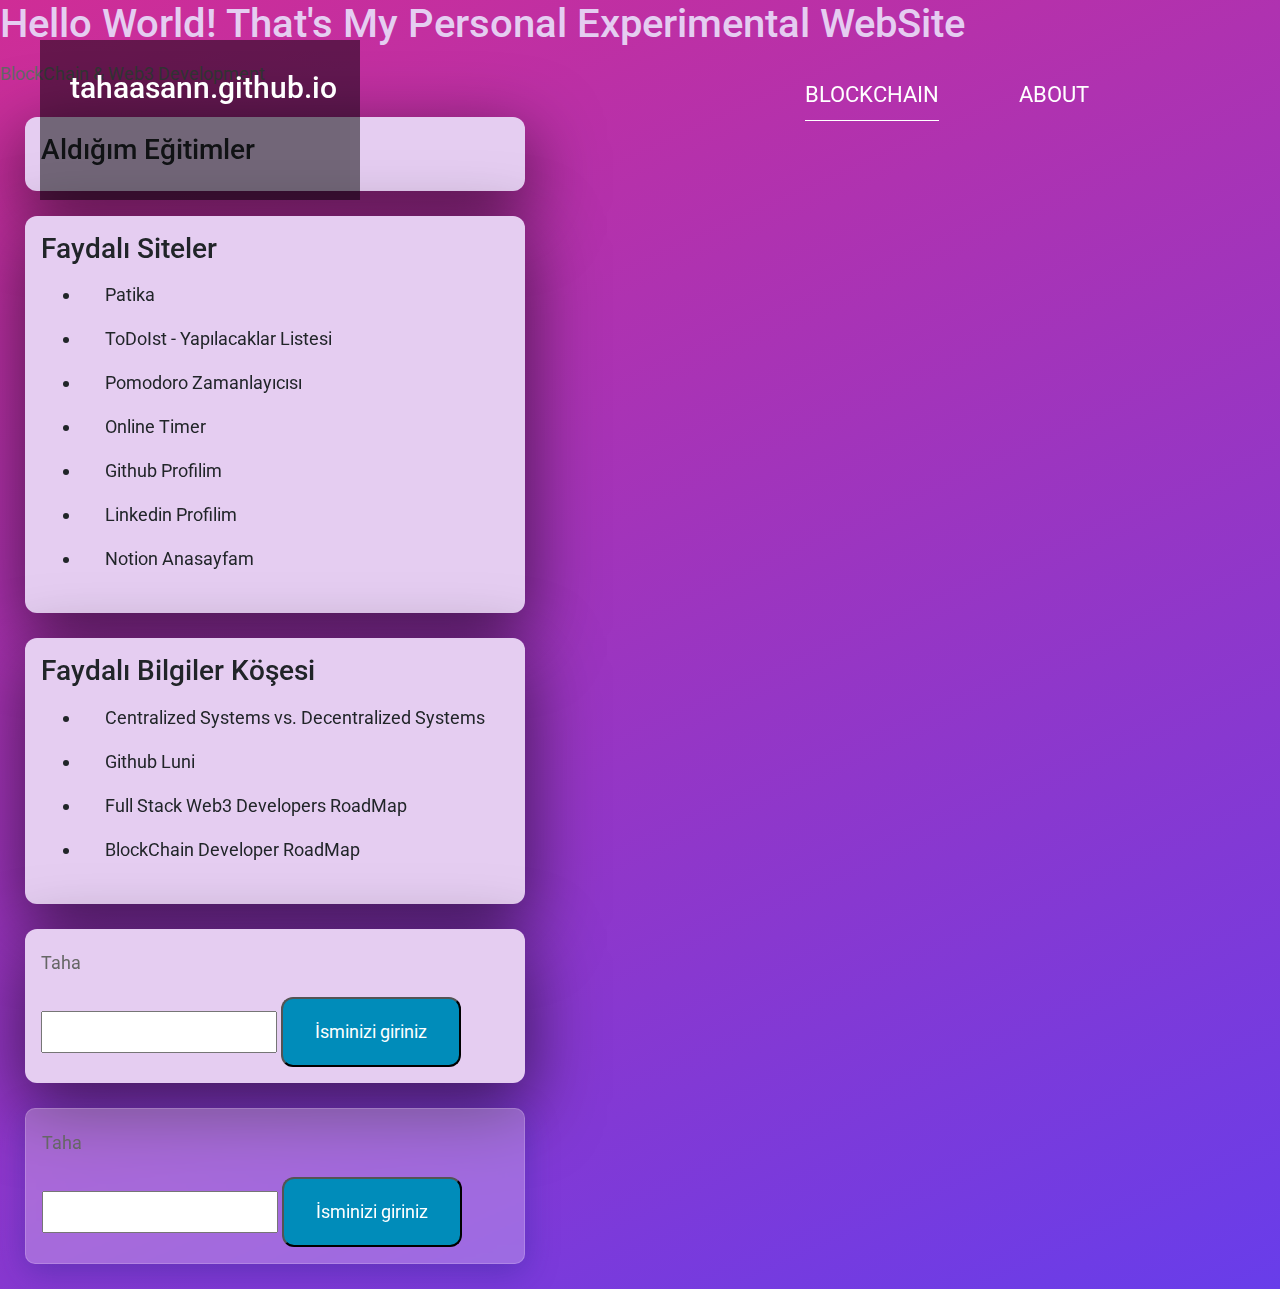
==== index.html @ 76622347 "Update index.html" ====
<!DOCTYPE html>
<html lang="en">
<head>
    <meta charset="UTF-8">
    <meta http-equiv="X-UA-Compatible" content="IE=edge">
    <meta name="viewport" content="width=device-width, initial-scale=1.0">
    <title>Tahaasann.github.io</title>
    <link rel="icon" href="real_photos.ico" type="image/x-icon" />
    <link rel="preconnect" href="https://fonts.googleapis.com">
    <link rel="preconnect" href="https://fonts.gstatic.com" crossorigin>
    <link href="https://fonts.googleapis.com/css2?family=Roboto:wght@100;300&display=swap" rel="stylesheet">
    <link rel="stylesheet" href="/css/bootstrap.min.css">
    <link rel="stylesheet" href="/css/blog.css">
    <style>
        body{
        font-family: 'Roboto', sans-serif;
        background: rgb(104,61,234);
        background: linear-gradient(336deg, rgba(104,61,234,1) 0%, rgba(207,45,150,1) 100%);
        }
    
    </style>
</head>
<body>
    <div class="position-absolute tm-site-header">
    <div class="container-fluid position-relative">
        <div class="row">
            <div>
                <a href="/" class="tm-bg-black text-center tm-logo-container">
                  
                    <h1 class="tm-site-name">tahaasann.github.io</h1>
                </a>
            </div>
            <div class="col-5 col-md-8 ml-auto mr-0">
                <div class="tm-site-nav">
                    <nav class="navbar navbar-expand-lg mr-0 ml-auto" id="tm-main-nav">
                        <button class="navbar-toggler tm-bg-black py-2 px-3 mr-0 ml-auto collapsed" type="button"
                            data-toggle="collapse" data-target="#navbar-nav" aria-controls="navbar-nav"
                            aria-expanded="false" aria-label="Toggle navigation">
                            <span>
                                <i class="fas fa-bars tm-menu-closed-icon"></i>
                                <i class="fas fa-times tm-menu-opened-icon"></i>
                            </span>
                        </button>
                        <div class="collapse navbar-collapse tm-nav" id="navbar-nav">
                            <ul class="navbar-nav text-uppercase">
                                <li class="nav-item active">
                                    <a class="nav-link tm-nav-link" href="/html/blockchain.html">Blockchain <span class="sr-only">(current)</span></a>
                                </li>
                                <li class="nav-item">
                                    <a class="nav-link tm-nav-link" href="/about">About</a>
                                </li>
                                <li class="nav-item">
                                    <a class="nav-link tm-nav-link" href="#"></a>
                                </li>
                            </ul>
                        </div>
                    </nav>
                </div>
            </div>
        </div>
    </div>
</div>
<div>
    <h1 style="color:#e5cdf1;">Hello World! That's My Personal Experimental WebSite</h1>
    <a href="/html/blockchain.html" style="text-decoration:none">BlockChain & Web3 Development </a>
    <div style="margin: 25px; padding: 5px; border-radius:12px; background-color:#e5cdf1;  width:500px; transform-style: preserve-3d; padding: 16px; box-shadow: rgba(0, 0, 0, 0.56) 0px 22px 70px 4px; ">
    <h3>Aldığım Eğitimler</h3>
    <ul class="dropdown-menu">
    <li><a class="dropdown-item" href="https://app.patika.dev/courses/web3-fundamentals/" target="_blank" style="text-decoration:none">Patika & NEAR Web3 Fundamentals</a></li>
    <li><a class="dropdown-item" href="https://app.patika.dev/paths/baslangic-seviye-frontend-web-development-patikasi" target="_blank" style="text-decoration:none">Patika Başlangıç seviye FrontEnd Development Patikası</a></li>
    
  </ul>

    
    </div>
    <div style="margin: 25px; padding: 5px; border-radius:12px; background-color:#e5cdf1;  width:500px; transform-style: preserve-3d; padding: 16px; box-shadow: rgba(0, 0, 0, 0.56) 0px 22px 70px 4px;">
    
        <h3>Faydalı Siteler</h3>
    <ul>
    <li><a class="dropdown-item" href="https://patika.dev" target="_blank" style="text-decoration:none; ">Patika</a></li>
    <li><a class="dropdown-item" href="https://todoist.com/app/project/2289766254" target="_blank" style="text-decoration:none; ">ToDoIst - Yapılacaklar Listesi</a></li>
    <li><a class="dropdown-item" href="https://pomodoro-tracker.com/" target="_blank" style="text-decoration:none; ">Pomodoro Zamanlayıcısı</a></li>
    <li><a class="dropdown-item" href="https://onlinesaat.web.tr/zamanlayici/#countdown=00:05:00&enabled=0&seconds=300&title=Zamanlay%C4%B1c%C4%B1&sound=xylophone&loop=1" target="_blank" style="text-decoration:none; ">Online Timer</a></li>
    <li><a class="dropdown-item" href="https://github.com/tahaasann" target="_blank" style="text-decoration:none; ">Github Profilim</a></li>
    <li><a class="dropdown-item" href="https://linkedin.com/in/tahasasan/" target="_blank" style="text-decoration:none; ">Linkedin Profilim</a></li>
    <li><a class="dropdown-item" href="https://notion.so/tahaasann" target="_blank" style="text-decoration:none; ">Notion Anasayfam</a></li>
  </ul>

        
    </div>
    
    
    <div style="margin: 25px; padding: 5px; border-radius:12px; background-color:#e5cdf1; ; width:500px; transform-style: preserve-3d; padding: 16px; box-shadow: rgba(0, 0, 0, 0.56) 0px 22px 70px 4px;">
    <h3>Faydalı Bilgiler Köşesi</h3>
    <ul>
        <li><a class="dropdown-item" href="https://docs.google.com/spreadsheets/d/14qEfA_h-ViTBBJ3-wXwnUwC5MDIHUa2sST0l69hvb9c/edit#gid=0" target="_blank" style="text-decoration:none; ">Centralized Systems vs. Decentralized Systems</a></li>
        <li><a class="dropdown-item" href="https://github.com/LuNiZz/siber-guvenlik-sss" target="_blank" style="text-decoration:none; ">Github Luni</a></li>
        <li><a class="dropdown-item" href="https://www.linkedin.com/pulse/how-become-full-stack-blockchain-developerdapp-developer-gr/" target="_blank" style="text-decoration:none; ">Full Stack Web3 Developers RoadMap</a></li>
        <li><a class="dropdown-item" href="https://twitter.com/scdevstr/status/1472898837513703426" target="_blank" style="text-decoration:none; ">BlockChain Developer RoadMap</a></li>
    </ul>
    </div>
    <div style="margin: 25px; padding: 5px; border-radius:12px; background-color:#e5cdf1; width:500px; transform-style: preserve-3d; padding: 16px; box-shadow: rgba(0, 0, 0, 0.56) 0px 22px 70px 4px; ">
        <p id="name">Taha</p>
        <input type="text" id="veri">
        <button id="ekle" style="padding: 15px 32px; border-radius : 12px; background-color:#008CBA; color:#FFFFFF ">İsminizi giriniz</button>
    </div>
    
    <div style="margin: 25px; padding: 5px; background-color: rgba(45, 115, 253, 0);  width:500px; transform-style: preserve-3d; padding: 16px;  background: rgba( 255, 255, 255, 0.25 );
box-shadow: 0 8px 32px 0 rgba( 31, 38, 135, 0.37 );
backdrop-filter: blur( 4px );
-webkit-backdrop-filter: blur( 4px );
border-radius: 10px;
border: 1px solid rgba( 255, 255, 255, 0.18 );">
        <p id="name">Taha</p>
        <input type="text" id="veri">
        <button id="ekle" style="padding: 15px 32px; border-radius : 12px; background-color:#008CBA; color:#FFFFFF ">İsminizi giriniz</button>
    </div>
    </div>
    <script src="js/script.js"></script>
    
</body>
</html>
---- css/blog.css ----
/*

TemplateMo 552 Video Catalog

https://templatemo.com/tm-552-video-catalog

*/

html { scroll-behavior: smooth; overflow-x: hidden; }

body {
    margin: 0;
    padding: 0;
    font-family: 'Source Sans Pro', sans-serif;
    font-size: 18px;
    line-height: 2em;
    overflow-x: hidden;
}

a {
    transition: all 0.3s ease;
    color: #666;
}

a:hover {
    color: #29BBCC;
    text-decoration: none;
}

h2, p { color: #666666; }

.tm-site-header {
    position: absolute;
    z-index: 1000;
    width: 100%;
    top: 0;
    left: 0;
    padding: 40px;
}

.tm-logo-container {
    display: block;
    padding: 30px;
    width: 320px;
    height: 160px;
}

.tm-site-logo { font-size: 3rem; }
.tm-site-name { font-size: 1.9rem; }

#tm-video-container {
    max-height: 720px;
    overflow: hidden;
    background-color: #333;
}

#tm-video {
    width: 100%;
    height: auto;
}

.tm-bg-black {
    background-color: rgba(0,0,0,0.5);
    color: white;
}

.tm-bg-gray { background-color: #F4F4F4; }
.tm-text-primary { color: #3399CC; }
.tm-text-secondary { color: #3CAFAF; }

.tm-nav-link {
    color: white;
    font-size: 1.4rem;    
}

#tm-main-nav .nav-item .nav-link { border-bottom: 1px solid transparent; }

#tm-main-nav .nav-item.active .nav-link,
#tm-main-nav .nav-item:hover .nav-link {
    border-bottom: 1px solid white;
    color: white;
}

.tm-welcome-container {
    position: absolute;
    width: 100%;
    height: 100%;
    display: flex;
    justify-content: center;
    flex-direction: column;
    z-index: 999;
}

.tm-welcome-container-inner { margin-top: 100px; }
.tm-welcome-text { font-size: 1.6rem; }

.btn {
    padding: 15px 60px;
    font-size: 1.6rem;
    border: none;
    cursor: pointer;
}

.btn-primary { background-color: #3399CC; }
.btn-primary:hover { background-color: #1674a0; }

/*
    Button hover effect: https://tympanus.net/Development/CreativeButtons/
*/

.tm-btn-animate {
    position: relative;
    overflow: hidden;
    -webkit-backface-visibility: hidden;
    -moz-backface-visibility: hidden;
    backface-visibility: hidden;
    transition: all 0.3s ease;
}

.tm-btn-animate:before {
    left: 0;
    top: -100%;
    position: absolute;
    height: 100%;
    width: 100%;
    line-height: 2.5;
    -webkit-transition: all 0.3s;
    -moz-transition: all 0.3s;
    transition: all 0.3s;
    font-family: "Font Awesome 5 Free";
    font-style: normal;
    font-weight: 900;
    line-height: 1;
    -webkit-font-smoothing: antialiased;
}

.tm-btn-animate:after {
    content: '';
    position: absolute;
    z-index: -1;
    -webkit-transition: all 0.3s;
    -moz-transition: all 0.3s;
    transition: all 0.3s;
}

.tm-btn-animate:hover:before { top: 13px; }

.tm-btn-animate span {
    display: inline-block;
    width: 100%;
    height: 100%;
    -webkit-transition: all 0.3s;
    -webkit-backface-visibility: hidden;
    -moz-transition: all 0.3s;
    -moz-backface-visibility: hidden;
    transition: all 0.3s;
    backface-visibility: hidden;
}

.tm-btn-animate:hover span {
    -webkit-transform: translateY(300%);
    -moz-transform: translateY(300%);
    -ms-transform: translateY(300%);
    transform: translateY(300%);
}

.tm-btn-cta {
    color: white;
    background-color: rgba(0,0,0,0.5);
}

.tm-btn-cta:before { font-size: 180%; }
.tm-btn-download:before { font-size: 120%; }
.tm-btn-submit:before { font-size: 120%; }
.tm-icon-down:before { content: '\f078'; }
.tm-icon-download:before { content: '\f019'; }
.tm-icon-submit:before { content: '\f1d8'; }
.tm-icon-submit:hover:before { top: 18px; }
.tm-btn-cta:hover { color: white; }

.tm-btn-download:hover,
.tm-btn-download:focus,
.tm-btn-submit:hover,
.tm-btn-submit:focus {
    color: white;
    background-color: #3399CC;
}

.tm-btn-download span { padding-top: 10px; }
.tm-btn-small { 
    padding: 10.5px 35px;
    font-size: 1.2rem; 
}

#tm-video-control-button {
    position: absolute;
    bottom: 20px;
    right: 20px;
    z-index: 1000;
}

.tm-content-container {
    max-width: 1422px;
    padding-top: 80px;
    padding-bottom: 35px;
}

.tm-page-title { font-size: 2.5rem; }
.tm-catalog-item-list { justify-content: start; }

.tm-catalog-item {
    max-width: 462px;
    display: flex;
    flex-direction: column;
    margin-bottom: 64px;
}

.tm-thumbnail-container { overflow: hidden; }
.tm-thumbnail-container img { transition: all 0.3s ease; }
.tm-thumbnail-container:hover img { transform: scale(1.2) rotate(5deg); }

.tm-img-overlay {
    top: 0;
    left: 0;
    width: 100%;
    height: 100%;
    display: flex;
    align-items: center;
    justify-content: center;
    background-color: rgba(0,0,0,0.4);
    cursor: pointer;
    transition: all 0.3s ease: ;
}

.tm-overlay-icon {
    color: #a7a7a7;
    opacity: 1;
    font-size: 2rem;
    padding: 10px 15px;
    background-color: rgba(0,0,0,0.5);
    border-radius: 50%;
    width: 70px;
    height: 70px;
    display: flex;
    align-items: center;
    justify-content: center;
    padding-right: 8px;
    z-index: 1002;
    transition: all 0.3s ease;  
}

.tm-img-overlay:hover { background-color: transparent; }
.tm-img-overlay:hover .tm-overlay-icon { opacity: 0; }
.tm-catalog-item-description { flex: 1; }

.tm-categories-container {
    display: flex;
    align-items: center;
}

.tm-categories-text { margin-right: 16px; }
.tm-category-list { font-size: 1.75rem; }
.tm-category-item { margin: 16px; }

.tm-category-link {
    color: #3399CC;
    padding: 10px;
    border-bottom: 3px solid transparent;
}

.tm-category-link.active,
.tm-category-link:hover {
    border-bottom: 3px solid #3399CC;
    color: #3399CC;
}

.tm-paging-link {
    background-color: #F4F4F4;
    margin-right: 12px;
    font-size: 1.5rem;
    width: 60px;
    height: 60px;
    display: flex;
    align-items: center;
    justify-content: center;
}

.nav-item.active > .tm-paging-link,
.nav-item:hover > .tm-paging-link {
    background-color: #CCC;
    color: #666666;
}

.tm-subscribe-form { 
    display: flex; 
    align-items: center;
}

.tm-subscribe-form > input {
    padding: 5px 15px;
    margin-right: 20px;
    flex: 1;
    max-width: 382px;
}

.tm-footer-links > li { margin-bottom: 10px; }

/*Video detail page*/

.tm-video-title { font-size: 2.5rem; }
.tm-share-box { 
    font-size: 1.4rem; 
    padding: 3rem;
}
.tm-share-box-title { font-size: 1.4rem; }

.tm-bg-white {
    background-color: white;
    border: 1px solid #CDCECF;
    border-radius: 5px;
}

.tm-share-button {
    width: 52px;
    height: 52px;
    display: flex;
    align-items: center;
    justify-content: center;
    margin-right: 24px;
}

.tm-share-button:last-child { margin-right: 0; }
.tm-text-link { color: #3399CC; }

.tm-likes-box,
.tm-btn-download {
    width: 280px;
    height: 60px;
}

.tm-likes-box { padding-top: 12px; }
.tm-video-description-box { max-width: 920px; }
.tm-text-gray { color: #6F7071; }

.tm-fixed-header {
    background-position: center;
    background-repeat: no-repeat;
    background-attachment: fixed;
    background-size: cover;    
    background-color: #666;
}

#tm-fixed-header-bg { height: 450px; }
.tm-fixed-header-1 { background-image: url(../img/video-detail-1.jpg); }
.tm-fixed-header-2 { background-image: url(../img/about-1.jpg); }
.tm-fixed-header-3 { background-image: url(../img/contact-1.jpg); }

video {
  width: 100%;
  height: auto;
}

.fa-facebook { color: #3b5998; }
.fa-twitter { color: #00acee; }
.fa-pinterest { color: #c8232c; }
.tm-liked-icon { display: none; }
.tm-not-liked-icon { display: inline-block; }
.tm-liked-icon, .tm-not-liked-icon { margin-top: 3px; }
.tm-liked .tm-liked-icon { display: inline-block; }
.tm-liked .tm-not-liked-icon { display: none; }
.tm-welcome-text-2 { max-width: 575px; }
.tm-share-button:hover { background-color: #e9ecef; }

/*About*/
.tm-about-text-container { max-width: 920px; }

.parallax-window {
    min-height: 270px;
    background: transparent;
}

.parallax-window-2 {
    min-height: 360px;
}

.tm-about-icon {
    color: #999;
}

/* Contact */
.mapouter{
    position:relative;
    text-align:right;
    height:540px;
    width:100%;
}

.gmap_canvas {
    overflow:hidden;
    background:none!important;
    height:540px;
    width:100%;
}

.form-control {
    font-size: 1.2rem;
    padding: 21px 25px;
}

.form-group {
    margin-bottom: 35px;
}

#contact-select {
    height: 60px;
    border-radius: 0;
}

#contact-select:not([multiple]) {
  -webkit-appearance: none;
  -moz-appearance: none;
  background-position: right 15px center;
  background-repeat: no-repeat;
  background-image: url(../img/select-arrow.png);
  padding: 14px 20px;
  padding-right: 20px;
  color: #666;
}
.tm-testimonial-text {
    max-width: 420px;
    font-style: italic;
}

@media (min-width: 992px) {
    #tm-main-nav .nav-item { margin: 20px 40px; }
    .navbar-expand-lg .navbar-nav .nav-link { padding: 8px 0px; }
    .navbar-expand-lg .navbar-collapse { justify-content: flex-end; }
}

@media (max-width: 1419px) {
    .tm-catalog-item { margin-bottom: 30px; }
}

@media (max-width: 991px) {
    .navbar {
        max-width: 220px;
        position: absolute;
        top: 0;
        right: 0;
        padding: 0;
    }
    
    .navbar-collapse {
        background-color: rgba(0,0,0,0.5);
        border-radius: 5px;
        border-top-right-radius: 0;
        padding: 10px 15px;
    }

    .nav-item { margin-bottom: 10px; }

    .navbar-toggler {
        border-bottom-left-radius: 0;
        border-bottom-right-radius: 0;
        width: 52px;
        height: 40px;
    }

    .navbar-toggler.collapsed {
        border-bottom-left-radius: .25rem;
        border-bottom-right-radius: .25rem;   
    }

    .navbar-toggler i.tm-menu-opened-icon { display: block; }
    .navbar-toggler i.tm-menu-closed-icon { display: none; }
    .navbar-toggler.collapsed i.tm-menu-opened-icon { display: none; }
    .navbar-toggler.collapsed i.tm-menu-closed-icon { display: block; }
    .tm-welcome-container-inner { margin-top: 150px; }
    .tm-welcome-text { font-size: 1.4rem; }

    #tm-video {
        width: 888px;
        height: 500px;
    }

    .tm-logo-container {
        height: 160px;
        width: 250px;
    }

    .tm-site-header { padding: 20px; }
    .tm-catalog-item-list { max-width: 924px; }
    .tm-share-box { max-width: 400px; }
}

@media (max-width: 879px) {
    .tm-categories-container {
        flex-direction: column;
        align-items: flex-start;
    }
}

@media (max-width: 640px) {
    .tm-subscribe-form { 
        flex-direction: column; 
        align-items: stretch;
    }

    .tm-subscribe-form > input {
       max-width: 100%;
    }

    .tm-subscribe-form input {
        margin-right: 0;
        margin-bottom: 15px;
    }

    .tm-share-box {
        padding-left: 1.5rem;
        padding-right: 1.5rem;
    }
}

@media (max-width: 419px) {
    .tm-testimonial {
        flex-direction: column;
    }
}
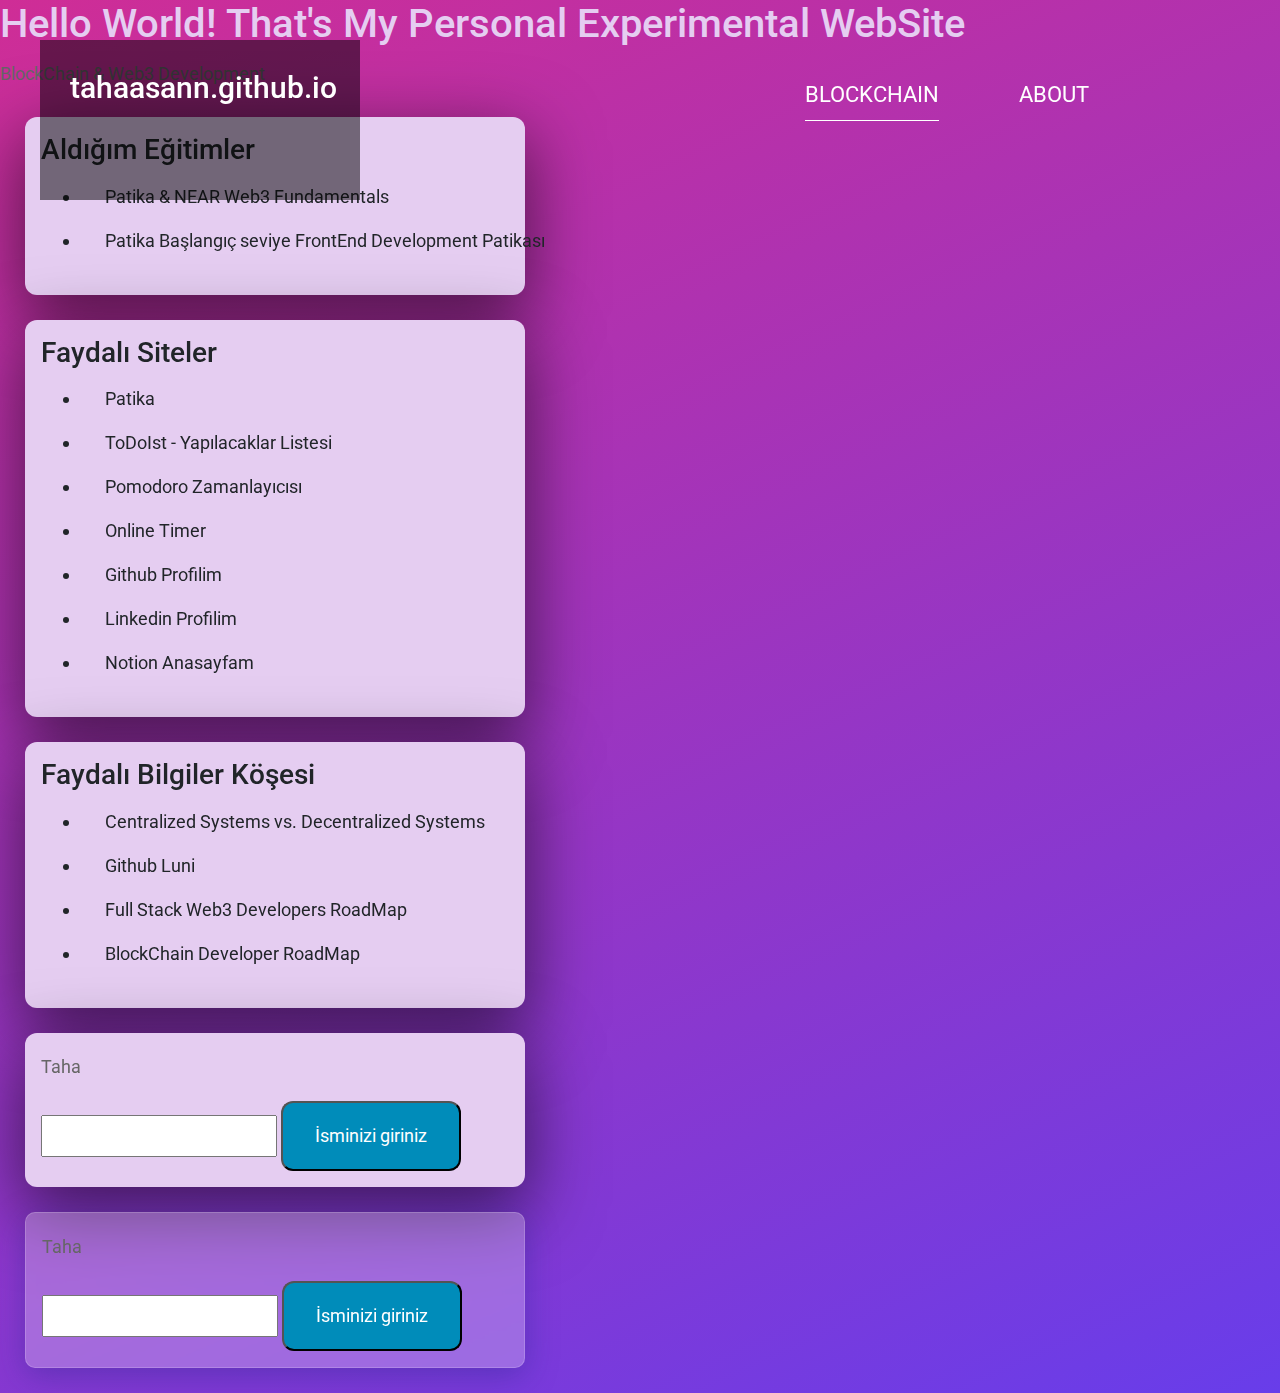
==== commit 7e26a3b9: "Update index.html" ====
--- a/index.html
+++ b/index.html
@@ -65,7 +65,7 @@
     <a href="/html/blockchain.html" style="text-decoration:none">BlockChain & Web3 Development </a>
     <div style="margin: 25px; padding: 5px; border-radius:12px; background-color:#e5cdf1;  width:500px; transform-style: preserve-3d; padding: 16px; box-shadow: rgba(0, 0, 0, 0.56) 0px 22px 70px 4px; ">
     <h3>Aldığım Eğitimler</h3>
-    <ul class="dropdown-menu">
+    <ul>
     <li><a class="dropdown-item" href="https://app.patika.dev/courses/web3-fundamentals/" target="_blank" style="text-decoration:none">Patika & NEAR Web3 Fundamentals</a></li>
     <li><a class="dropdown-item" href="https://app.patika.dev/paths/baslangic-seviye-frontend-web-development-patikasi" target="_blank" style="text-decoration:none">Patika Başlangıç seviye FrontEnd Development Patikası</a></li>
     
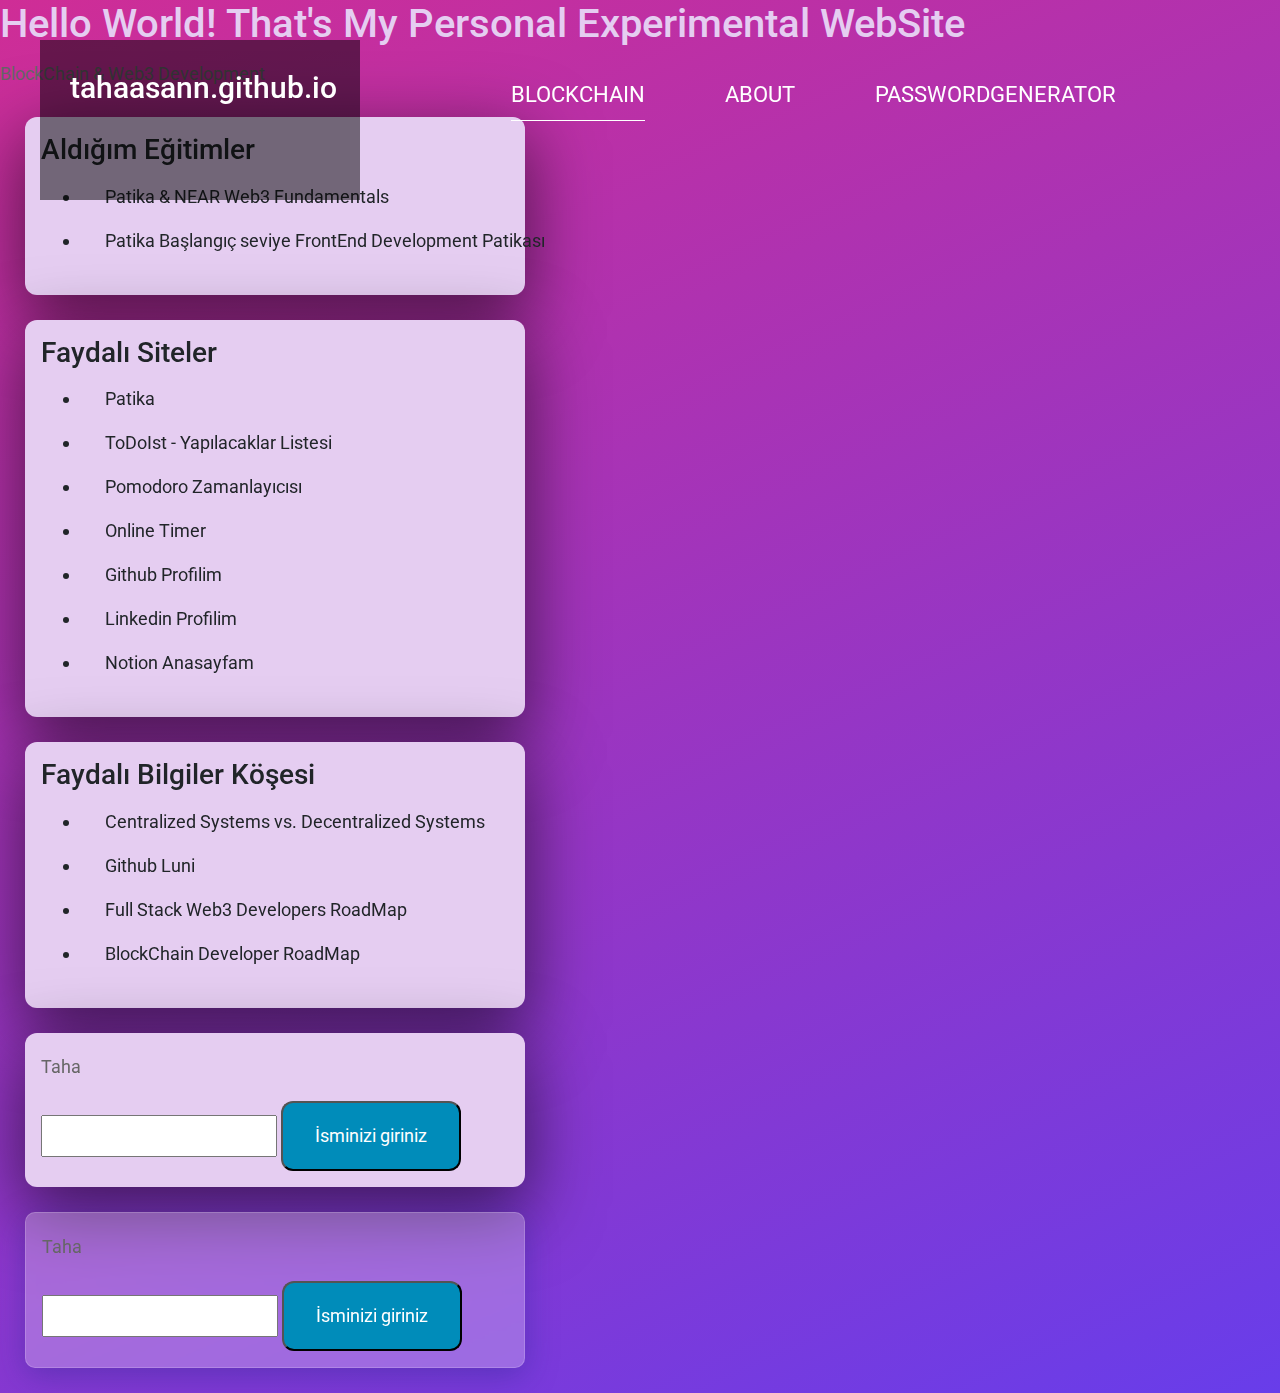
==== commit 74390ca8: "Update index.html" ====
--- a/index.html
+++ b/index.html
@@ -48,6 +48,9 @@
                                 </li>
                                 <li class="nav-item">
                                     <a class="nav-link tm-nav-link" href="/about">About</a>
+                                </li>
+                                <li class="nav-item">
+                                    <a class="nav-link tm-nav-link" href="/PWGenerator/index.html">PassWordGenerator</a>
                                 </li>
                                 <li class="nav-item">
                                     <a class="nav-link tm-nav-link" href="#"></a>
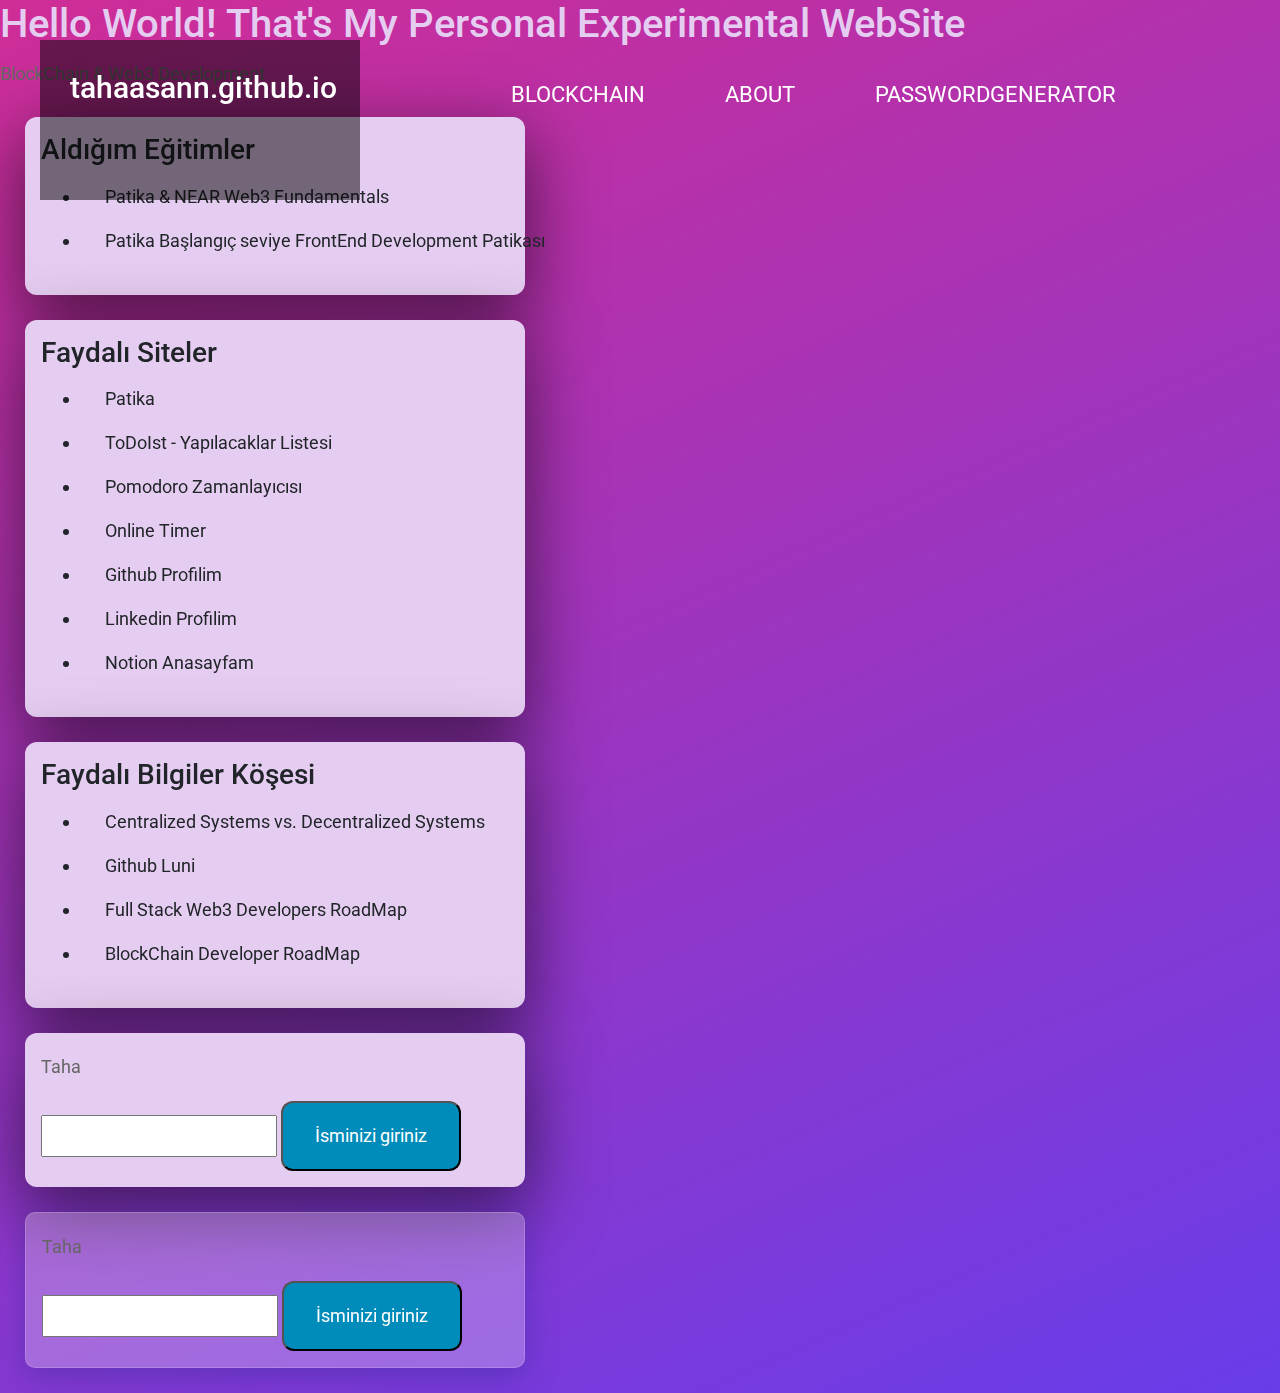
==== commit 8828b791: "Update index.html" ====
--- a/index.html
+++ b/index.html
@@ -43,7 +43,7 @@
                         </button>
                         <div class="collapse navbar-collapse tm-nav" id="navbar-nav">
                             <ul class="navbar-nav text-uppercase">
-                                <li class="nav-item active">
+                                <li class="nav-item">
                                     <a class="nav-link tm-nav-link" href="/html/blockchain.html">Blockchain <span class="sr-only">(current)</span></a>
                                 </li>
                                 <li class="nav-item">
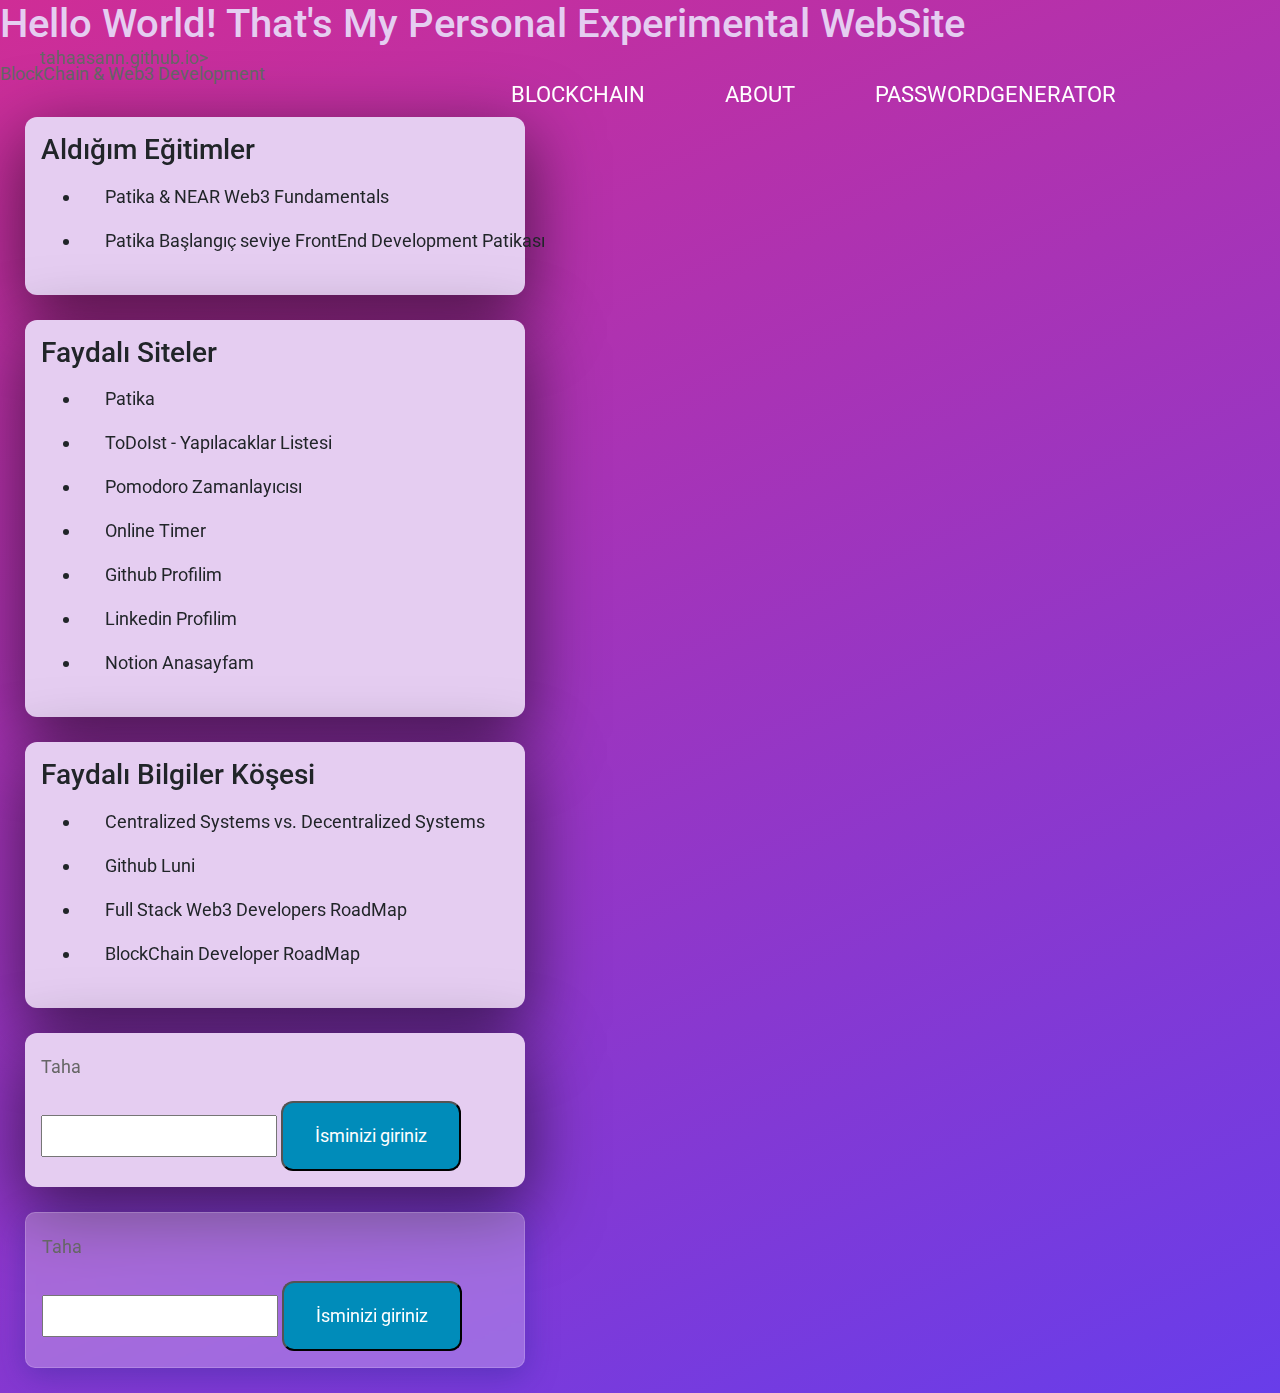
==== commit a8241b00: "Update index.html" ====
--- a/index.html
+++ b/index.html
@@ -24,10 +24,10 @@
     <div class="position-absolute tm-site-header">
     <div class="container-fluid position-relative">
         <div class="row">
-            <div>
-                <a href="/" class="tm-bg-black text-center tm-logo-container">
+            <div class="kodfun cumbus">
+                <a href="/index.html">tahaasann.github.io></a>
                   
-                    <h1 class="tm-site-name">tahaasann.github.io</h1>
+                    
                 </a>
             </div>
             <div class="col-5 col-md-8 ml-auto mr-0">
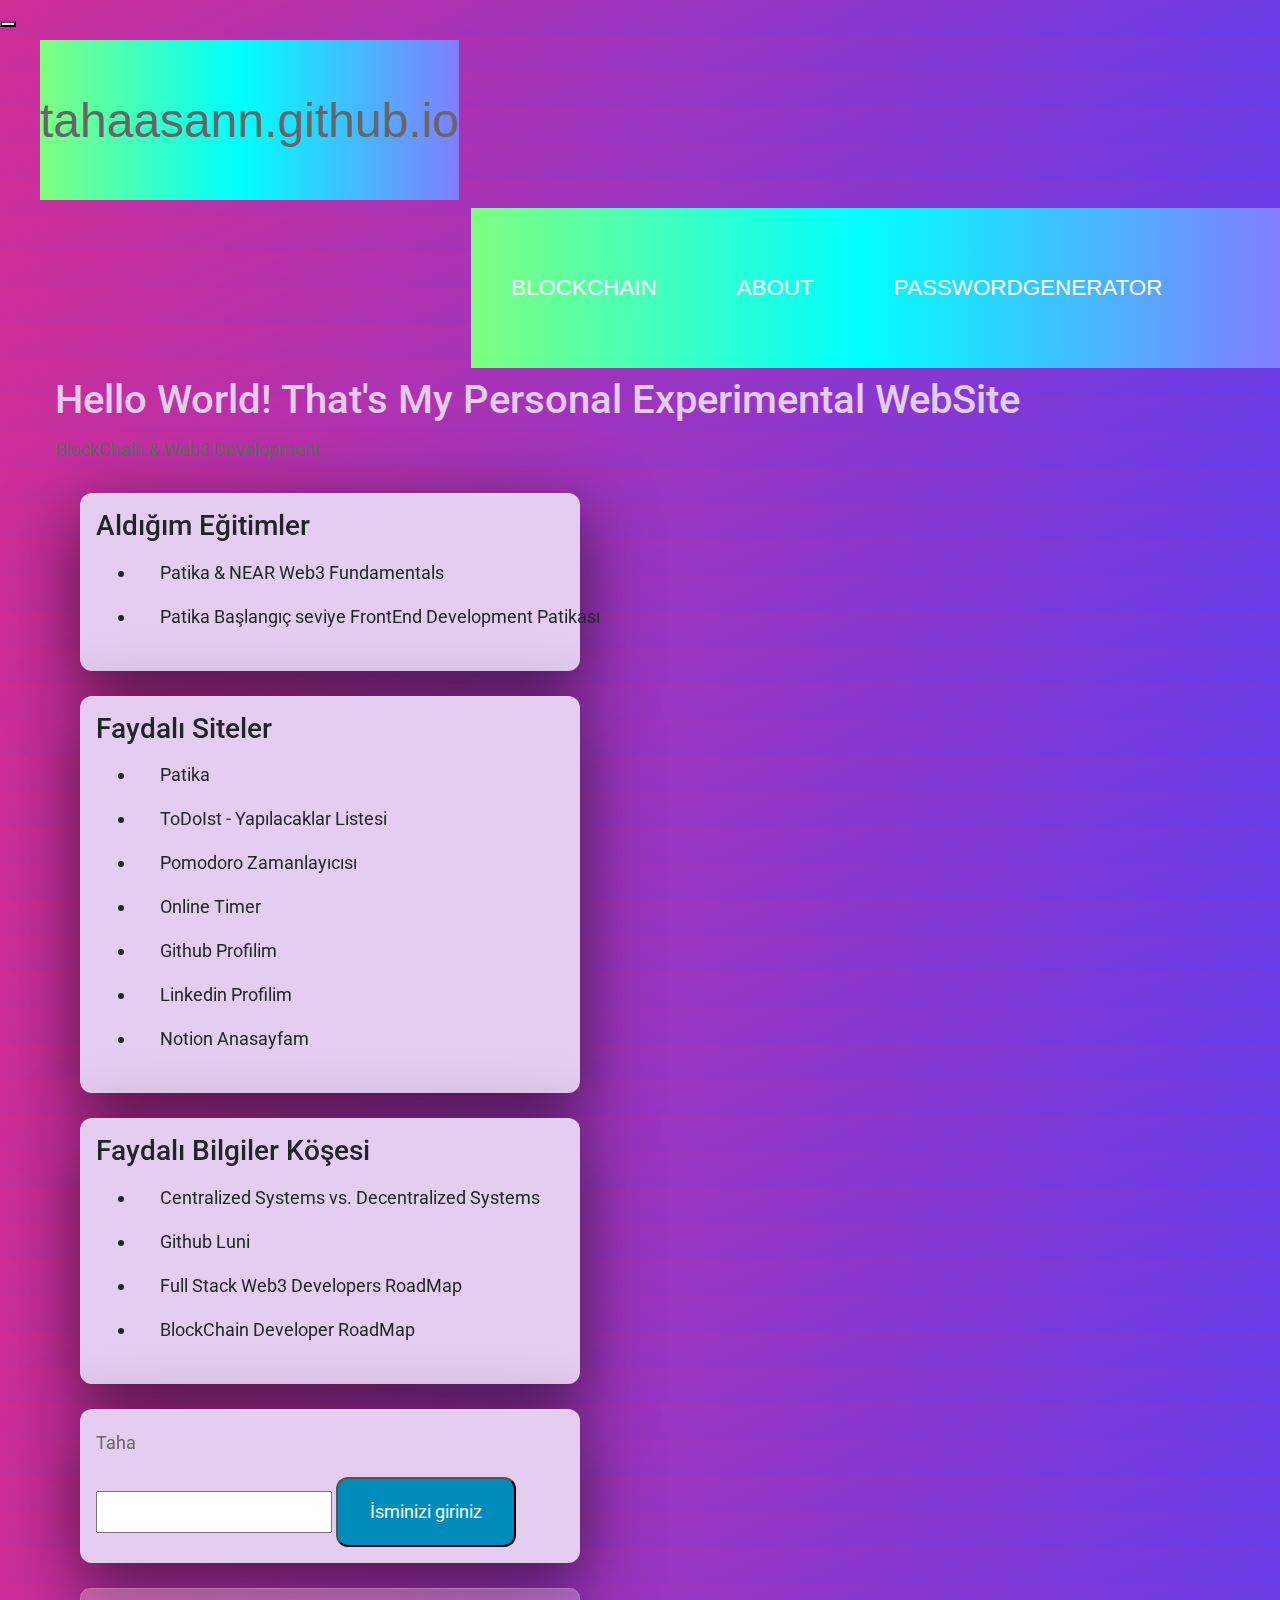
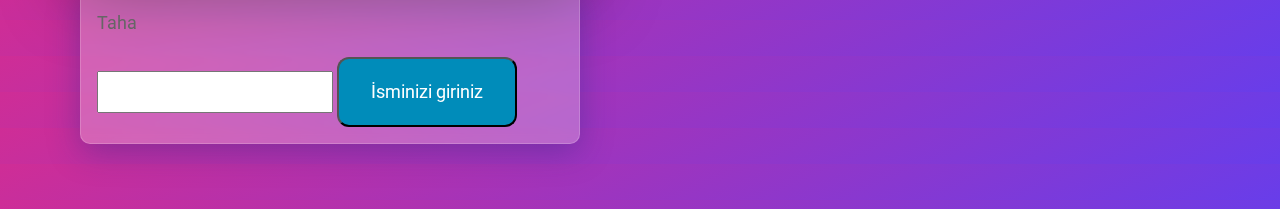
==== commit 96dce596: "Update index.html" ====
--- a/index.html
+++ b/index.html
@@ -9,8 +9,8 @@
     <link rel="preconnect" href="https://fonts.googleapis.com">
     <link rel="preconnect" href="https://fonts.gstatic.com" crossorigin>
     <link href="https://fonts.googleapis.com/css2?family=Roboto:wght@100;300&display=swap" rel="stylesheet">
-    <link rel="stylesheet" href="/css/bootstrap.min.css">
-    <link rel="stylesheet" href="/css/blog.css">
+    <link rel="stylesheet" href="./css/bootstrap.min.css">
+    <link rel="stylesheet" href="./css/blog.css">
     <style>
         body{
         font-family: 'Roboto', sans-serif;
@@ -22,10 +22,12 @@
 </head>
 <body>
     <div class="position-absolute tm-site-header">
+        
     <div class="container-fluid position-relative">
+        
         <div class="row">
             <div class="kodfun cumbus">
-                <a href="/index.html">tahaasann.github.io></a>
+                <a href="/index.html">tahaasann.github.io</a>
                   
                     
                 </a>
@@ -41,7 +43,7 @@
                                 <i class="fas fa-times tm-menu-opened-icon"></i>
                             </span>
                         </button>
-                        <div class="collapse navbar-collapse tm-nav" id="navbar-nav">
+                        <div class="kodfun cumbus" >
                             <ul class="navbar-nav text-uppercase">
                                 <li class="nav-item">
                                     <a class="nav-link tm-nav-link" href="/html/blockchain.html">Blockchain <span class="sr-only">(current)</span></a>
@@ -61,62 +63,67 @@
                 </div>
             </div>
         </div>
+        <h1 style="color:#e5cdf1;">Hello World! That's My Personal Experimental WebSite</h1>
+        <a href="/html/blockchain.html" style="text-decoration:none">BlockChain & Web3 Development </a>
+        <div style="margin: 25px; padding: 5px; border-radius:12px; background-color:#e5cdf1;  width:500px; transform-style: preserve-3d; padding: 16px; box-shadow: rgba(0, 0, 0, 0.56) 0px 22px 70px 4px; ">
+        <h3>Aldığım Eğitimler</h3>
+        <ul>
+        <li><a class="dropdown-item" href="https://app.patika.dev/courses/web3-fundamentals/" target="_blank" style="text-decoration:none">Patika & NEAR Web3 Fundamentals</a></li>
+        <li><a class="dropdown-item" href="https://app.patika.dev/paths/baslangic-seviye-frontend-web-development-patikasi" target="_blank" style="text-decoration:none">Patika Başlangıç seviye FrontEnd Development Patikası</a></li>
+        
+      </ul>
+    
+        
+        </div>
+        <div style="margin: 25px; padding: 5px; border-radius:12px; background-color:#e5cdf1;  width:500px; transform-style: preserve-3d; padding: 16px; box-shadow: rgba(0, 0, 0, 0.56) 0px 22px 70px 4px;">
+        
+            <h3>Faydalı Siteler</h3>
+        <ul>
+        <li><a class="dropdown-item" href="https://patika.dev" target="_blank" style="text-decoration:none; ">Patika</a></li>
+        <li><a class="dropdown-item" href="https://todoist.com/app/project/2289766254" target="_blank" style="text-decoration:none; ">ToDoIst - Yapılacaklar Listesi</a></li>
+        <li><a class="dropdown-item" href="https://pomodoro-tracker.com/" target="_blank" style="text-decoration:none; ">Pomodoro Zamanlayıcısı</a></li>
+        <li><a class="dropdown-item" href="https://onlinesaat.web.tr/zamanlayici/#countdown=00:05:00&enabled=0&seconds=300&title=Zamanlay%C4%B1c%C4%B1&sound=xylophone&loop=1" target="_blank" style="text-decoration:none; ">Online Timer</a></li>
+        <li><a class="dropdown-item" href="https://github.com/tahaasann" target="_blank" style="text-decoration:none; ">Github Profilim</a></li>
+        <li><a class="dropdown-item" href="https://linkedin.com/in/tahasasan/" target="_blank" style="text-decoration:none; ">Linkedin Profilim</a></li>
+        <li><a class="dropdown-item" href="https://notion.so/tahaasann" target="_blank" style="text-decoration:none; ">Notion Anasayfam</a></li>
+      </ul>
+    
+            
+        </div>
+        
+        
+        <div style="margin: 25px; padding: 5px; border-radius:12px; background-color:#e5cdf1; ; width:500px; transform-style: preserve-3d; padding: 16px; box-shadow: rgba(0, 0, 0, 0.56) 0px 22px 70px 4px;">
+        <h3>Faydalı Bilgiler Köşesi</h3>
+        <ul>
+            <li><a class="dropdown-item" href="https://docs.google.com/spreadsheets/d/14qEfA_h-ViTBBJ3-wXwnUwC5MDIHUa2sST0l69hvb9c/edit#gid=0" target="_blank" style="text-decoration:none; ">Centralized Systems vs. Decentralized Systems</a></li>
+            <li><a class="dropdown-item" href="https://github.com/LuNiZz/siber-guvenlik-sss" target="_blank" style="text-decoration:none; ">Github Luni</a></li>
+            <li><a class="dropdown-item" href="https://www.linkedin.com/pulse/how-become-full-stack-blockchain-developerdapp-developer-gr/" target="_blank" style="text-decoration:none; ">Full Stack Web3 Developers RoadMap</a></li>
+            <li><a class="dropdown-item" href="https://twitter.com/scdevstr/status/1472898837513703426" target="_blank" style="text-decoration:none; ">BlockChain Developer RoadMap</a></li>
+        </ul>
+        </div>
+        <div style="margin: 25px; padding: 5px; border-radius:12px; background-color:#e5cdf1; width:500px; transform-style: preserve-3d; padding: 16px; box-shadow: rgba(0, 0, 0, 0.56) 0px 22px 70px 4px; ">
+            <p id="name">Taha</p>
+            <input type="text" id="veri">
+            <button id="ekle" style="padding: 15px 32px; border-radius : 12px; background-color:#008CBA; color:#FFFFFF ">İsminizi giriniz</button>
+        </div>
+        
+        <div style="margin: 25px; padding: 5px; background-color: rgba(45, 115, 253, 0);  width:500px; transform-style: preserve-3d; padding: 16px;  background: rgba( 255, 255, 255, 0.25 );
+    box-shadow: 0 8px 32px 0 rgba( 31, 38, 135, 0.37 );
+    backdrop-filter: blur( 4px );
+    -webkit-backdrop-filter: blur( 4px );
+    border-radius: 10px;
+    border: 1px solid rgba( 255, 255, 255, 0.18 );">
+            <p id="name">Taha</p>
+            <input type="text" id="veri">
+            <button id="ekle" style="padding: 15px 32px; border-radius : 12px; background-color:#008CBA; color:#FFFFFF ">İsminizi giriniz</button>
+        </div>
+        </div> 
     </div>
 </div>
 <div>
-    <h1 style="color:#e5cdf1;">Hello World! That's My Personal Experimental WebSite</h1>
-    <a href="/html/blockchain.html" style="text-decoration:none">BlockChain & Web3 Development </a>
-    <div style="margin: 25px; padding: 5px; border-radius:12px; background-color:#e5cdf1;  width:500px; transform-style: preserve-3d; padding: 16px; box-shadow: rgba(0, 0, 0, 0.56) 0px 22px 70px 4px; ">
-    <h3>Aldığım Eğitimler</h3>
-    <ul>
-    <li><a class="dropdown-item" href="https://app.patika.dev/courses/web3-fundamentals/" target="_blank" style="text-decoration:none">Patika & NEAR Web3 Fundamentals</a></li>
-    <li><a class="dropdown-item" href="https://app.patika.dev/paths/baslangic-seviye-frontend-web-development-patikasi" target="_blank" style="text-decoration:none">Patika Başlangıç seviye FrontEnd Development Patikası</a></li>
-    
-  </ul>
-
-    
-    </div>
-    <div style="margin: 25px; padding: 5px; border-radius:12px; background-color:#e5cdf1;  width:500px; transform-style: preserve-3d; padding: 16px; box-shadow: rgba(0, 0, 0, 0.56) 0px 22px 70px 4px;">
-    
-        <h3>Faydalı Siteler</h3>
-    <ul>
-    <li><a class="dropdown-item" href="https://patika.dev" target="_blank" style="text-decoration:none; ">Patika</a></li>
-    <li><a class="dropdown-item" href="https://todoist.com/app/project/2289766254" target="_blank" style="text-decoration:none; ">ToDoIst - Yapılacaklar Listesi</a></li>
-    <li><a class="dropdown-item" href="https://pomodoro-tracker.com/" target="_blank" style="text-decoration:none; ">Pomodoro Zamanlayıcısı</a></li>
-    <li><a class="dropdown-item" href="https://onlinesaat.web.tr/zamanlayici/#countdown=00:05:00&enabled=0&seconds=300&title=Zamanlay%C4%B1c%C4%B1&sound=xylophone&loop=1" target="_blank" style="text-decoration:none; ">Online Timer</a></li>
-    <li><a class="dropdown-item" href="https://github.com/tahaasann" target="_blank" style="text-decoration:none; ">Github Profilim</a></li>
-    <li><a class="dropdown-item" href="https://linkedin.com/in/tahasasan/" target="_blank" style="text-decoration:none; ">Linkedin Profilim</a></li>
-    <li><a class="dropdown-item" href="https://notion.so/tahaasann" target="_blank" style="text-decoration:none; ">Notion Anasayfam</a></li>
-  </ul>
-
+   
         
-    </div>
-    
-    
-    <div style="margin: 25px; padding: 5px; border-radius:12px; background-color:#e5cdf1; ; width:500px; transform-style: preserve-3d; padding: 16px; box-shadow: rgba(0, 0, 0, 0.56) 0px 22px 70px 4px;">
-    <h3>Faydalı Bilgiler Köşesi</h3>
-    <ul>
-        <li><a class="dropdown-item" href="https://docs.google.com/spreadsheets/d/14qEfA_h-ViTBBJ3-wXwnUwC5MDIHUa2sST0l69hvb9c/edit#gid=0" target="_blank" style="text-decoration:none; ">Centralized Systems vs. Decentralized Systems</a></li>
-        <li><a class="dropdown-item" href="https://github.com/LuNiZz/siber-guvenlik-sss" target="_blank" style="text-decoration:none; ">Github Luni</a></li>
-        <li><a class="dropdown-item" href="https://www.linkedin.com/pulse/how-become-full-stack-blockchain-developerdapp-developer-gr/" target="_blank" style="text-decoration:none; ">Full Stack Web3 Developers RoadMap</a></li>
-        <li><a class="dropdown-item" href="https://twitter.com/scdevstr/status/1472898837513703426" target="_blank" style="text-decoration:none; ">BlockChain Developer RoadMap</a></li>
-    </ul>
-    </div>
-    <div style="margin: 25px; padding: 5px; border-radius:12px; background-color:#e5cdf1; width:500px; transform-style: preserve-3d; padding: 16px; box-shadow: rgba(0, 0, 0, 0.56) 0px 22px 70px 4px; ">
-        <p id="name">Taha</p>
-        <input type="text" id="veri">
-        <button id="ekle" style="padding: 15px 32px; border-radius : 12px; background-color:#008CBA; color:#FFFFFF ">İsminizi giriniz</button>
-    </div>
-    
-    <div style="margin: 25px; padding: 5px; background-color: rgba(45, 115, 253, 0);  width:500px; transform-style: preserve-3d; padding: 16px;  background: rgba( 255, 255, 255, 0.25 );
-box-shadow: 0 8px 32px 0 rgba( 31, 38, 135, 0.37 );
-backdrop-filter: blur( 4px );
--webkit-backdrop-filter: blur( 4px );
-border-radius: 10px;
-border: 1px solid rgba( 255, 255, 255, 0.18 );">
-        <p id="name">Taha</p>
-        <input type="text" id="veri">
-        <button id="ekle" style="padding: 15px 32px; border-radius : 12px; background-color:#008CBA; color:#FFFFFF ">İsminizi giriniz</button>
+        <button></button>
     </div>
     </div>
     <script src="js/script.js"></script>
--- a/css/blog.css
+++ b/css/blog.css
@@ -5,6 +5,33 @@
 https://templatemo.com/tm-552-video-catalog
 
 */
+
+.kodfun {
+    height: 10rem;
+    display: flex;
+    align-items: center;
+    justify-content: center;
+    font: 3rem 'Montserrat', sans-serif;
+    color: white;
+}
+
+.cumbus {
+    background: linear-gradient(
+        90deg,
+        #80ff80 0%,
+        cyan 16%,
+        magenta 50%,
+        yellow 83%,
+        #80ff80 100%);
+    background-size: 300% 300%;
+    animation. degis 5s infinite linear;
+}
+
+@keyframes degis {
+    from { background-position: 0% 50%; }
+    to { background-position: 150% 50%; }
+}
+        
 
 html { scroll-behavior: smooth; overflow-x: hidden; }
 
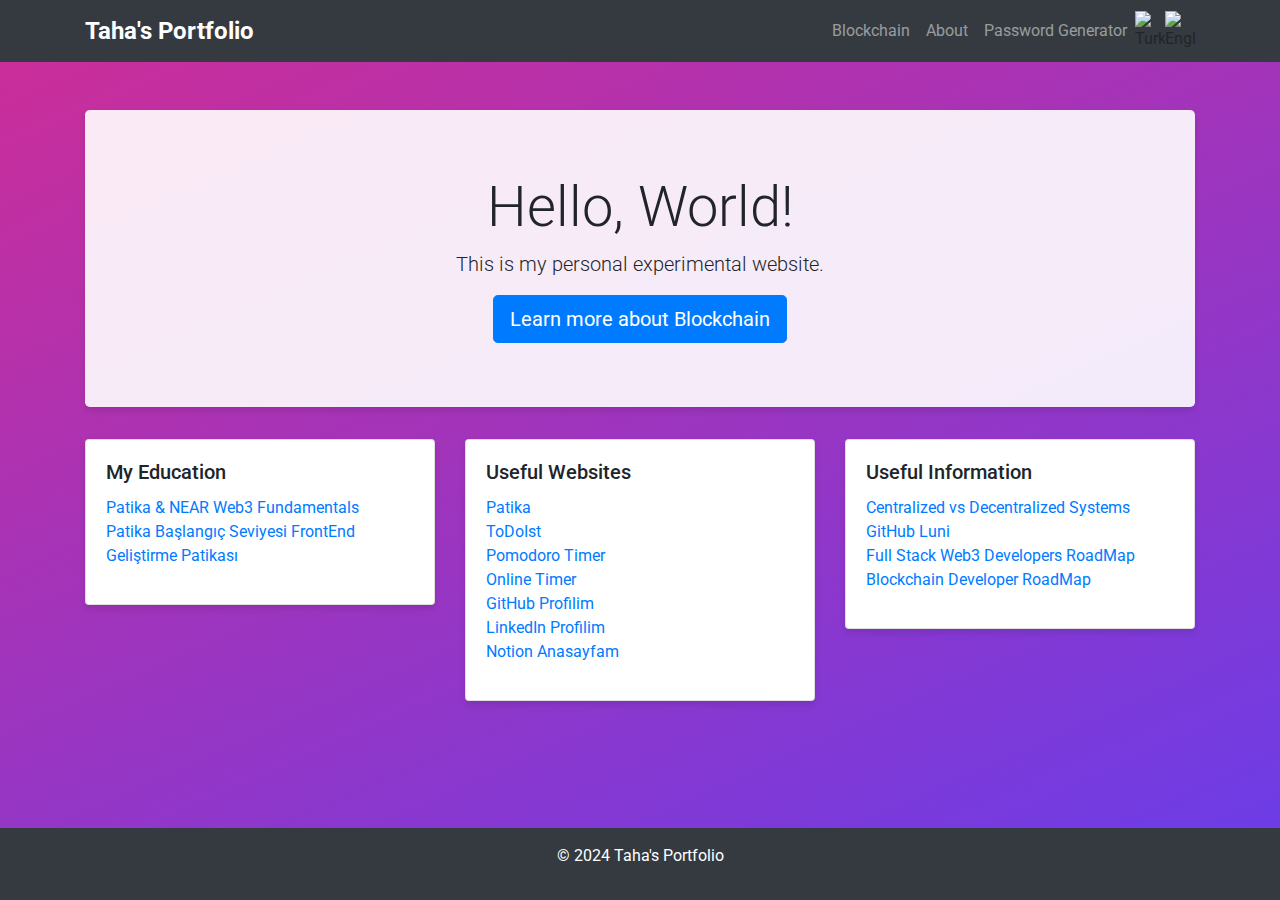
==== commit 7f24e804: "New Design For My Site" ====
--- a/index.html
+++ b/index.html
@@ -4,129 +4,99 @@
     <meta charset="UTF-8">
     <meta http-equiv="X-UA-Compatible" content="IE=edge">
     <meta name="viewport" content="width=device-width, initial-scale=1.0">
-    <title>Tahaasann.github.io</title>
+    <title>Taha's Portfolio</title>
     <link rel="icon" href="real_photos.ico" type="image/x-icon" />
     <link rel="preconnect" href="https://fonts.googleapis.com">
     <link rel="preconnect" href="https://fonts.gstatic.com" crossorigin>
     <link href="https://fonts.googleapis.com/css2?family=Roboto:wght@100;300&display=swap" rel="stylesheet">
     <link rel="stylesheet" href="./css/bootstrap.min.css">
-    <link rel="stylesheet" href="./css/blog.css">
-    <style>
-        body{
-        font-family: 'Roboto', sans-serif;
-        background: rgb(104,61,234);
-        background: linear-gradient(336deg, rgba(104,61,234,1) 0%, rgba(207,45,150,1) 100%);
-        }
-    
-    </style>
+    <link rel="stylesheet" href="./css/style.css">
 </head>
 <body>
-    <div class="position-absolute tm-site-header">
-        
-    <div class="container-fluid position-relative">
-        
+    <header class="navbar navbar-expand-lg navbar-dark bg-dark">
+        <div class="container">
+            <a class="navbar-brand" href="#">Taha's Portfolio</a>
+            <button class="navbar-toggler" type="button" data-toggle="collapse" data-target="#navbarNav" aria-controls="navbarNav" aria-expanded="false" aria-label="Toggle navigation">
+                <span class="navbar-toggler-icon"></span>
+            </button>
+            <div class="collapse navbar-collapse" id="navbarNav">
+                <ul class="navbar-nav ml-auto">
+                    <li class="nav-item">
+                        <a class="nav-link" href="/html/blockchain.html">Blockchain</a>
+                    </li>
+                    <li class="nav-item">
+                        <a class="nav-link" href="/about.html">About</a>
+                    </li>
+                    <li class="nav-item">
+                        <a class="nav-link" href="/PWGenerator/index.html">Password Generator</a>
+                    </li>
+                    <li class="nav-item d-flex align-items-center">
+                        <img src="https://cdn4.iconfinder.com/data/icons/world-flags-rounded/900/turkey_turkish_national_country_flag-256.png" style="width: 30px;" id="turkish" class="language-icon" alt="Turkish">
+                        <img src="https://cdn1.iconfinder.com/data/icons/us-state-flags-rounded-rectangles/900/united_states_america_flag_american_usa_us-256.png" style="width: 30px;" id="english" class="language-icon" alt="English">
+                    </li>
+                    
+                </ul>
+            </div>
+        </div>
+    </header>
+
+    <main class="container mt-5">
+        <div class="jumbotron text-center">
+            <h1 class="display-4" data-en="Hello, World!" data-tr="Merhaba, Dünya!">Hello, World!</h1>
+            <p class="lead" data-en="This is my personal experimental website." data-tr="Bu benim kişisel deneysel web sitemdir.">This is my personal experimental website.</p>
+            <a class="btn btn-primary btn-lg" href="/html/blockchain.html" role="button" data-en="Learn more about Blockchain" data-tr="Blockchain hakkında daha fazla bilgi edinin">Learn more about Blockchain</a>
+        </div>
+
         <div class="row">
-            <div class="kodfun cumbus">
-                <a href="/index.html">tahaasann.github.io</a>
-                  
-                    
-                </a>
+            <div class="col-md-4">
+                <div class="card mb-4">
+                    <div class="card-body">
+                        <h5 class="card-title" data-en="My Education" data-tr="Aldığım Eğitimler">My Education</h5>
+                        <ul class="list-unstyled">
+                            <li><a href="https://app.patika.dev/courses/web3-fundamentals/" target="_blank" data-en="Patika & NEAR Web3 Fundamentals" data-tr="Patika & NEAR Web3 Temelleri">Patika & NEAR Web3 Fundamentals</a></li>
+                            <li><a href="https://app.patika.dev/paths/baslangic-seviye-frontend-web-development-patikasi" target="_blank" data-en="Patika Beginner Level FrontEnd Development Path" data-tr="Patika Başlangıç Seviyesi FrontEnd Geliştirme Patikası">Patika Başlangıç Seviyesi FrontEnd Geliştirme Patikası</a></li>
+                        </ul>
+                    </div>
+                </div>
             </div>
-            <div class="col-5 col-md-8 ml-auto mr-0">
-                <div class="tm-site-nav">
-                    <nav class="navbar navbar-expand-lg mr-0 ml-auto" id="tm-main-nav">
-                        <button class="navbar-toggler tm-bg-black py-2 px-3 mr-0 ml-auto collapsed" type="button"
-                            data-toggle="collapse" data-target="#navbar-nav" aria-controls="navbar-nav"
-                            aria-expanded="false" aria-label="Toggle navigation">
-                            <span>
-                                <i class="fas fa-bars tm-menu-closed-icon"></i>
-                                <i class="fas fa-times tm-menu-opened-icon"></i>
-                            </span>
-                        </button>
-                        <div class="kodfun cumbus" >
-                            <ul class="navbar-nav text-uppercase">
-                                <li class="nav-item">
-                                    <a class="nav-link tm-nav-link" href="/html/blockchain.html">Blockchain <span class="sr-only">(current)</span></a>
-                                </li>
-                                <li class="nav-item">
-                                    <a class="nav-link tm-nav-link" href="/about">About</a>
-                                </li>
-                                <li class="nav-item">
-                                    <a class="nav-link tm-nav-link" href="/PWGenerator/index.html">PassWordGenerator</a>
-                                </li>
-                                <li class="nav-item">
-                                    <a class="nav-link tm-nav-link" href="#"></a>
-                                </li>
-                            </ul>
-                        </div>
-                    </nav>
+            <div class="col-md-4">
+                <div class="card mb-4">
+                    <div class="card-body">
+                        <h5 class="card-title" data-en="Useful Websites" data-tr="Faydalı Siteler">Useful Websites</h5>
+                        <ul class="list-unstyled">
+                            <li><a href="https://patika.dev" target="_blank" data-en="Patika" data-tr="Patika">Patika</a></li>
+                            <li><a href="https://todoist.com/app/project/2289766254" target="_blank" data-en="ToDoIst" data-tr="ToDoIst">ToDoIst</a></li>
+                            <li><a href="https://pomodoro-tracker.com/" target="_blank" data-en="Pomodoro Timer" data-tr="Pomodoro Zamanlayıcısı">Pomodoro Timer</a></li>
+                            <li><a href="https://onlinesaat.web.tr/zamanlayici/#countdown=00:05:00&enabled=0&seconds=300&title=Zamanlay%C4%B1c%C4%B1&sound=xylophone&loop=1" target="_blank" data-en="Online Timer" data-tr="Online Timer">Online Timer</a></li>
+                            <li><a href="https://github.com/tahaasann" target="_blank" data-en="My GitHub Profile" data-tr="GitHub Profilim">GitHub Profilim</a></li>
+                            <li><a href="https://linkedin.com/in/tahasasan/" target="_blank" data-en="My LinkedIn Profile" data-tr="LinkedIn Profilim">LinkedIn Profilim</a></li>
+                            <li><a href="https://notion.so/tahaasann" target="_blank" data-en="My Notion Homepage" data-tr="Notion Anasayfam">Notion Anasayfam</a></li>
+                        </ul>
+                    </div>
+                </div>
+            </div>
+            <div class="col-md-4">
+                <div class="card mb-4">
+                    <div class="card-body">
+                        <h5 class="card-title" data-en="Useful Information" data-tr="Faydalı Bilgiler">Useful Information</h5>
+                        <ul class="list-unstyled">
+                            <li><a href="https://docs.google.com/spreadsheets/d/14qEfA_h-ViTBBJ3-wXwnUwC5MDIHUa2sST0l69hvb9c/edit#gid=0" target="_blank" data-en="Centralized vs Decentralized Systems" data-tr="Merkezi vs Dağıtık Sistemler">Centralized vs Decentralized Systems</a></li>
+                            <li><a href="https://github.com/LuNiZz/siber-guvenlik-sss" target="_blank" data-en="GitHub Luni" data-tr="GitHub Luni">GitHub Luni</a></li>
+                            <li><a href="https://www.linkedin.com/pulse/how-become-full-stack-blockchain-developerdapp-developer-gr/" target="_blank" data-en="Full Stack Web3 Developers RoadMap" data-tr="Full Stack Web3 Geliştirici Yol Haritası">Full Stack Web3 Developers RoadMap</a></li>
+                            <li><a href="https://twitter.com/scdevstr/status/1472898837513703426" target="_blank" data-en="Blockchain Developer RoadMap" data-tr="Blockchain Geliştirici Yol Haritası">Blockchain Developer RoadMap</a></li>
+                        </ul>
+                    </div>
                 </div>
             </div>
         </div>
-        <h1 style="color:#e5cdf1;">Hello World! That's My Personal Experimental WebSite</h1>
-        <a href="/html/blockchain.html" style="text-decoration:none">BlockChain & Web3 Development </a>
-        <div style="margin: 25px; padding: 5px; border-radius:12px; background-color:#e5cdf1;  width:500px; transform-style: preserve-3d; padding: 16px; box-shadow: rgba(0, 0, 0, 0.56) 0px 22px 70px 4px; ">
-        <h3>Aldığım Eğitimler</h3>
-        <ul>
-        <li><a class="dropdown-item" href="https://app.patika.dev/courses/web3-fundamentals/" target="_blank" style="text-decoration:none">Patika & NEAR Web3 Fundamentals</a></li>
-        <li><a class="dropdown-item" href="https://app.patika.dev/paths/baslangic-seviye-frontend-web-development-patikasi" target="_blank" style="text-decoration:none">Patika Başlangıç seviye FrontEnd Development Patikası</a></li>
-        
-      </ul>
-    
-        
-        </div>
-        <div style="margin: 25px; padding: 5px; border-radius:12px; background-color:#e5cdf1;  width:500px; transform-style: preserve-3d; padding: 16px; box-shadow: rgba(0, 0, 0, 0.56) 0px 22px 70px 4px;">
-        
-            <h3>Faydalı Siteler</h3>
-        <ul>
-        <li><a class="dropdown-item" href="https://patika.dev" target="_blank" style="text-decoration:none; ">Patika</a></li>
-        <li><a class="dropdown-item" href="https://todoist.com/app/project/2289766254" target="_blank" style="text-decoration:none; ">ToDoIst - Yapılacaklar Listesi</a></li>
-        <li><a class="dropdown-item" href="https://pomodoro-tracker.com/" target="_blank" style="text-decoration:none; ">Pomodoro Zamanlayıcısı</a></li>
-        <li><a class="dropdown-item" href="https://onlinesaat.web.tr/zamanlayici/#countdown=00:05:00&enabled=0&seconds=300&title=Zamanlay%C4%B1c%C4%B1&sound=xylophone&loop=1" target="_blank" style="text-decoration:none; ">Online Timer</a></li>
-        <li><a class="dropdown-item" href="https://github.com/tahaasann" target="_blank" style="text-decoration:none; ">Github Profilim</a></li>
-        <li><a class="dropdown-item" href="https://linkedin.com/in/tahasasan/" target="_blank" style="text-decoration:none; ">Linkedin Profilim</a></li>
-        <li><a class="dropdown-item" href="https://notion.so/tahaasann" target="_blank" style="text-decoration:none; ">Notion Anasayfam</a></li>
-      </ul>
-    
-            
-        </div>
-        
-        
-        <div style="margin: 25px; padding: 5px; border-radius:12px; background-color:#e5cdf1; ; width:500px; transform-style: preserve-3d; padding: 16px; box-shadow: rgba(0, 0, 0, 0.56) 0px 22px 70px 4px;">
-        <h3>Faydalı Bilgiler Köşesi</h3>
-        <ul>
-            <li><a class="dropdown-item" href="https://docs.google.com/spreadsheets/d/14qEfA_h-ViTBBJ3-wXwnUwC5MDIHUa2sST0l69hvb9c/edit#gid=0" target="_blank" style="text-decoration:none; ">Centralized Systems vs. Decentralized Systems</a></li>
-            <li><a class="dropdown-item" href="https://github.com/LuNiZz/siber-guvenlik-sss" target="_blank" style="text-decoration:none; ">Github Luni</a></li>
-            <li><a class="dropdown-item" href="https://www.linkedin.com/pulse/how-become-full-stack-blockchain-developerdapp-developer-gr/" target="_blank" style="text-decoration:none; ">Full Stack Web3 Developers RoadMap</a></li>
-            <li><a class="dropdown-item" href="https://twitter.com/scdevstr/status/1472898837513703426" target="_blank" style="text-decoration:none; ">BlockChain Developer RoadMap</a></li>
-        </ul>
-        </div>
-        <div style="margin: 25px; padding: 5px; border-radius:12px; background-color:#e5cdf1; width:500px; transform-style: preserve-3d; padding: 16px; box-shadow: rgba(0, 0, 0, 0.56) 0px 22px 70px 4px; ">
-            <p id="name">Taha</p>
-            <input type="text" id="veri">
-            <button id="ekle" style="padding: 15px 32px; border-radius : 12px; background-color:#008CBA; color:#FFFFFF ">İsminizi giriniz</button>
-        </div>
-        
-        <div style="margin: 25px; padding: 5px; background-color: rgba(45, 115, 253, 0);  width:500px; transform-style: preserve-3d; padding: 16px;  background: rgba( 255, 255, 255, 0.25 );
-    box-shadow: 0 8px 32px 0 rgba( 31, 38, 135, 0.37 );
-    backdrop-filter: blur( 4px );
-    -webkit-backdrop-filter: blur( 4px );
-    border-radius: 10px;
-    border: 1px solid rgba( 255, 255, 255, 0.18 );">
-            <p id="name">Taha</p>
-            <input type="text" id="veri">
-            <button id="ekle" style="padding: 15px 32px; border-radius : 12px; background-color:#008CBA; color:#FFFFFF ">İsminizi giriniz</button>
-        </div>
-        </div> 
-    </div>
-</div>
-<div>
-   
-        
-        <button></button>
-    </div>
-    </div>
+    </main>
+
+    <footer>
+        <p>&copy; 2024 Taha's Portfolio</p>
+    </footer>
+
     <script src="js/script.js"></script>
-    
+    <script src="https://code.jquery.com/jquery-3.6.0.min.js"></script>
+    <script src="https://stackpath.bootstrapcdn.com/bootstrap/4.5.2/js/bootstrap.bundle.min.js"></script>
 </body>
 </html>
--- a/css/style.css
+++ b/css/style.css
@@ -0,0 +1,37 @@
+body {
+  font-family: 'Roboto', sans-serif;
+  background: linear-gradient(336deg, rgba(104,61,234,1) 0%, rgba(207,45,150,1) 100%);
+  margin: 0;
+  padding: 0;
+  display: flex;
+  flex-direction: column;
+  min-height: 100vh;
+}
+
+main {
+  flex: 1;
+}
+
+.jumbotron {
+  background-color: rgba(255, 255, 255, 0.9);
+  box-shadow: 0 4px 6px rgba(0, 0, 0, 0.1);
+}
+
+.card {
+  box-shadow: 0 4px 6px rgba(0, 0, 0, 0.1);
+}
+
+.navbar-brand {
+  font-size: 1.5rem;
+  font-weight: bold;
+}
+
+footer {
+  background-color: #343a40;
+  color: white;
+  text-align: center;
+  padding: 1rem 0;
+  position: fixed;
+  width: 100%;
+  bottom: 0;
+}
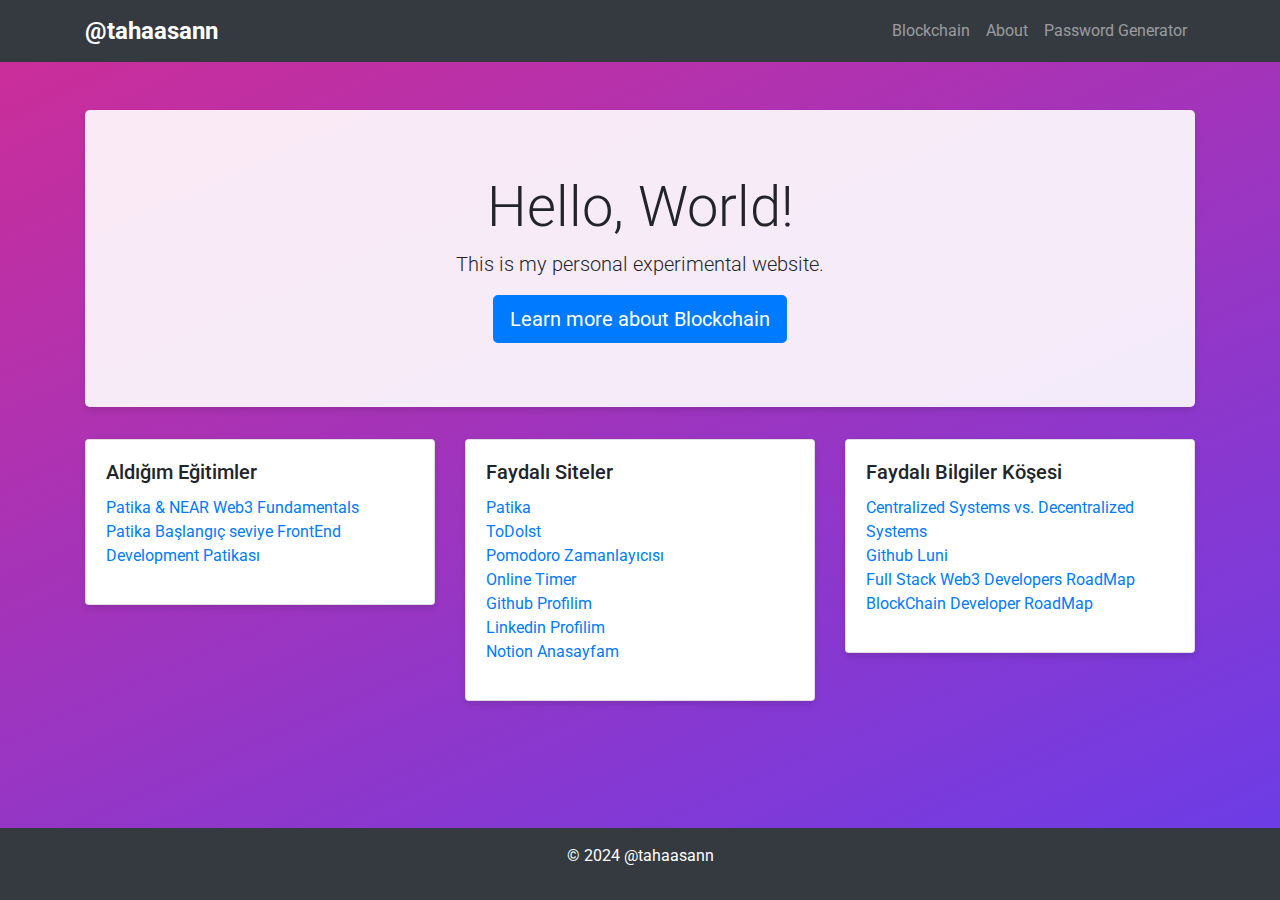
==== commit 1ed6260f: "I designed my new Website" ====
--- a/index.html
+++ b/index.html
@@ -15,26 +15,21 @@
 <body>
     <header class="navbar navbar-expand-lg navbar-dark bg-dark">
         <div class="container">
-            <a class="navbar-brand" href="#">Taha's Portfolio</a>
+            <a class="navbar-brand" href="./index.html">@tahaasann</a>
             <button class="navbar-toggler" type="button" data-toggle="collapse" data-target="#navbarNav" aria-controls="navbarNav" aria-expanded="false" aria-label="Toggle navigation">
                 <span class="navbar-toggler-icon"></span>
             </button>
             <div class="collapse navbar-collapse" id="navbarNav">
                 <ul class="navbar-nav ml-auto">
                     <li class="nav-item">
-                        <a class="nav-link" href="/html/blockchain.html">Blockchain</a>
+                        <a class="nav-link" href="./html/blockchain.html">Blockchain</a>
                     </li>
                     <li class="nav-item">
-                        <a class="nav-link" href="/about.html">About</a>
+                        <a class="nav-link" href="./about/about.html">About</a>
                     </li>
                     <li class="nav-item">
-                        <a class="nav-link" href="/PWGenerator/index.html">Password Generator</a>
+                        <a class="nav-link" href="./PWGenerator/index.html">Password Generator</a>
                     </li>
-                    <li class="nav-item d-flex align-items-center">
-                        <img src="https://cdn4.iconfinder.com/data/icons/world-flags-rounded/900/turkey_turkish_national_country_flag-256.png" style="width: 30px;" id="turkish" class="language-icon" alt="Turkish">
-                        <img src="https://cdn1.iconfinder.com/data/icons/us-state-flags-rounded-rectangles/900/united_states_america_flag_american_usa_us-256.png" style="width: 30px;" id="english" class="language-icon" alt="English">
-                    </li>
-                    
                 </ul>
             </div>
         </div>
@@ -42,19 +37,19 @@
 
     <main class="container mt-5">
         <div class="jumbotron text-center">
-            <h1 class="display-4" data-en="Hello, World!" data-tr="Merhaba, Dünya!">Hello, World!</h1>
-            <p class="lead" data-en="This is my personal experimental website." data-tr="Bu benim kişisel deneysel web sitemdir.">This is my personal experimental website.</p>
-            <a class="btn btn-primary btn-lg" href="/html/blockchain.html" role="button" data-en="Learn more about Blockchain" data-tr="Blockchain hakkında daha fazla bilgi edinin">Learn more about Blockchain</a>
+            <h1 class="display-4">Hello, World!</h1>
+            <p class="lead">This is my personal experimental website.</p>
+            <a class="btn btn-primary btn-lg" href="/html/blockchain.html" role="button">Learn more about Blockchain</a>
         </div>
 
         <div class="row">
             <div class="col-md-4">
                 <div class="card mb-4">
                     <div class="card-body">
-                        <h5 class="card-title" data-en="My Education" data-tr="Aldığım Eğitimler">My Education</h5>
+                        <h5 class="card-title">Aldığım Eğitimler</h5>
                         <ul class="list-unstyled">
-                            <li><a href="https://app.patika.dev/courses/web3-fundamentals/" target="_blank" data-en="Patika & NEAR Web3 Fundamentals" data-tr="Patika & NEAR Web3 Temelleri">Patika & NEAR Web3 Fundamentals</a></li>
-                            <li><a href="https://app.patika.dev/paths/baslangic-seviye-frontend-web-development-patikasi" target="_blank" data-en="Patika Beginner Level FrontEnd Development Path" data-tr="Patika Başlangıç Seviyesi FrontEnd Geliştirme Patikası">Patika Başlangıç Seviyesi FrontEnd Geliştirme Patikası</a></li>
+                            <li><a href="https://app.patika.dev/courses/web3-fundamentals/" target="_blank">Patika & NEAR Web3 Fundamentals</a></li>
+                            <li><a href="https://app.patika.dev/paths/baslangic-seviye-frontend-web-development-patikasi" target="_blank">Patika Başlangıç seviye FrontEnd Development Patikası</a></li>
                         </ul>
                     </div>
                 </div>
@@ -62,15 +57,15 @@
             <div class="col-md-4">
                 <div class="card mb-4">
                     <div class="card-body">
-                        <h5 class="card-title" data-en="Useful Websites" data-tr="Faydalı Siteler">Useful Websites</h5>
+                        <h5 class="card-title">Faydalı Siteler</h5>
                         <ul class="list-unstyled">
-                            <li><a href="https://patika.dev" target="_blank" data-en="Patika" data-tr="Patika">Patika</a></li>
-                            <li><a href="https://todoist.com/app/project/2289766254" target="_blank" data-en="ToDoIst" data-tr="ToDoIst">ToDoIst</a></li>
-                            <li><a href="https://pomodoro-tracker.com/" target="_blank" data-en="Pomodoro Timer" data-tr="Pomodoro Zamanlayıcısı">Pomodoro Timer</a></li>
-                            <li><a href="https://onlinesaat.web.tr/zamanlayici/#countdown=00:05:00&enabled=0&seconds=300&title=Zamanlay%C4%B1c%C4%B1&sound=xylophone&loop=1" target="_blank" data-en="Online Timer" data-tr="Online Timer">Online Timer</a></li>
-                            <li><a href="https://github.com/tahaasann" target="_blank" data-en="My GitHub Profile" data-tr="GitHub Profilim">GitHub Profilim</a></li>
-                            <li><a href="https://linkedin.com/in/tahasasan/" target="_blank" data-en="My LinkedIn Profile" data-tr="LinkedIn Profilim">LinkedIn Profilim</a></li>
-                            <li><a href="https://notion.so/tahaasann" target="_blank" data-en="My Notion Homepage" data-tr="Notion Anasayfam">Notion Anasayfam</a></li>
+                            <li><a href="https://patika.dev" target="_blank">Patika</a></li>
+                            <li><a href="https://todoist.com/app/project/2289766254" target="_blank">ToDoIst</a></li>
+                            <li><a href="https://pomodoro-tracker.com/" target="_blank">Pomodoro Zamanlayıcısı</a></li>
+                            <li><a href="https://onlinesaat.web.tr/zamanlayici/#countdown=00:05:00&enabled=0&seconds=300&title=Zamanlay%C4%B1c%C4%B1&sound=xylophone&loop=1" target="_blank">Online Timer</a></li>
+                            <li><a href="https://github.com/tahaasann" target="_blank">Github Profilim</a></li>
+                            <li><a href="https://linkedin.com/in/tahasasan/" target="_blank">Linkedin Profilim</a></li>
+                            <li><a href="https://notion.so/tahaasann" target="_blank">Notion Anasayfam</a></li>
                         </ul>
                     </div>
                 </div>
@@ -78,12 +73,12 @@
             <div class="col-md-4">
                 <div class="card mb-4">
                     <div class="card-body">
-                        <h5 class="card-title" data-en="Useful Information" data-tr="Faydalı Bilgiler">Useful Information</h5>
+                        <h5 class="card-title">Faydalı Bilgiler Köşesi</h5>
                         <ul class="list-unstyled">
-                            <li><a href="https://docs.google.com/spreadsheets/d/14qEfA_h-ViTBBJ3-wXwnUwC5MDIHUa2sST0l69hvb9c/edit#gid=0" target="_blank" data-en="Centralized vs Decentralized Systems" data-tr="Merkezi vs Dağıtık Sistemler">Centralized vs Decentralized Systems</a></li>
-                            <li><a href="https://github.com/LuNiZz/siber-guvenlik-sss" target="_blank" data-en="GitHub Luni" data-tr="GitHub Luni">GitHub Luni</a></li>
-                            <li><a href="https://www.linkedin.com/pulse/how-become-full-stack-blockchain-developerdapp-developer-gr/" target="_blank" data-en="Full Stack Web3 Developers RoadMap" data-tr="Full Stack Web3 Geliştirici Yol Haritası">Full Stack Web3 Developers RoadMap</a></li>
-                            <li><a href="https://twitter.com/scdevstr/status/1472898837513703426" target="_blank" data-en="Blockchain Developer RoadMap" data-tr="Blockchain Geliştirici Yol Haritası">Blockchain Developer RoadMap</a></li>
+                            <li><a href="https://docs.google.com/spreadsheets/d/14qEfA_h-ViTBBJ3-wXwnUwC5MDIHUa2sST0l69hvb9c/edit#gid=0" target="_blank">Centralized Systems vs. Decentralized Systems</a></li>
+                            <li><a href="https://github.com/LuNiZz/siber-guvenlik-sss" target="_blank">Github Luni</a></li>
+                            <li><a href="https://www.linkedin.com/pulse/how-become-full-stack-blockchain-developerdapp-developer-gr/" target="_blank">Full Stack Web3 Developers RoadMap</a></li>
+                            <li><a href="https://twitter.com/scdevstr/status/1472898837513703426" target="_blank">BlockChain Developer RoadMap</a></li>
                         </ul>
                     </div>
                 </div>
@@ -91,8 +86,8 @@
         </div>
     </main>
 
-    <footer>
-        <p>&copy; 2024 Taha's Portfolio</p>
+    <footer class="bg-dark text-white text-center py-3">
+        <p>&copy; 2024 @tahaasann</p>
     </footer>
 
     <script src="js/script.js"></script>
